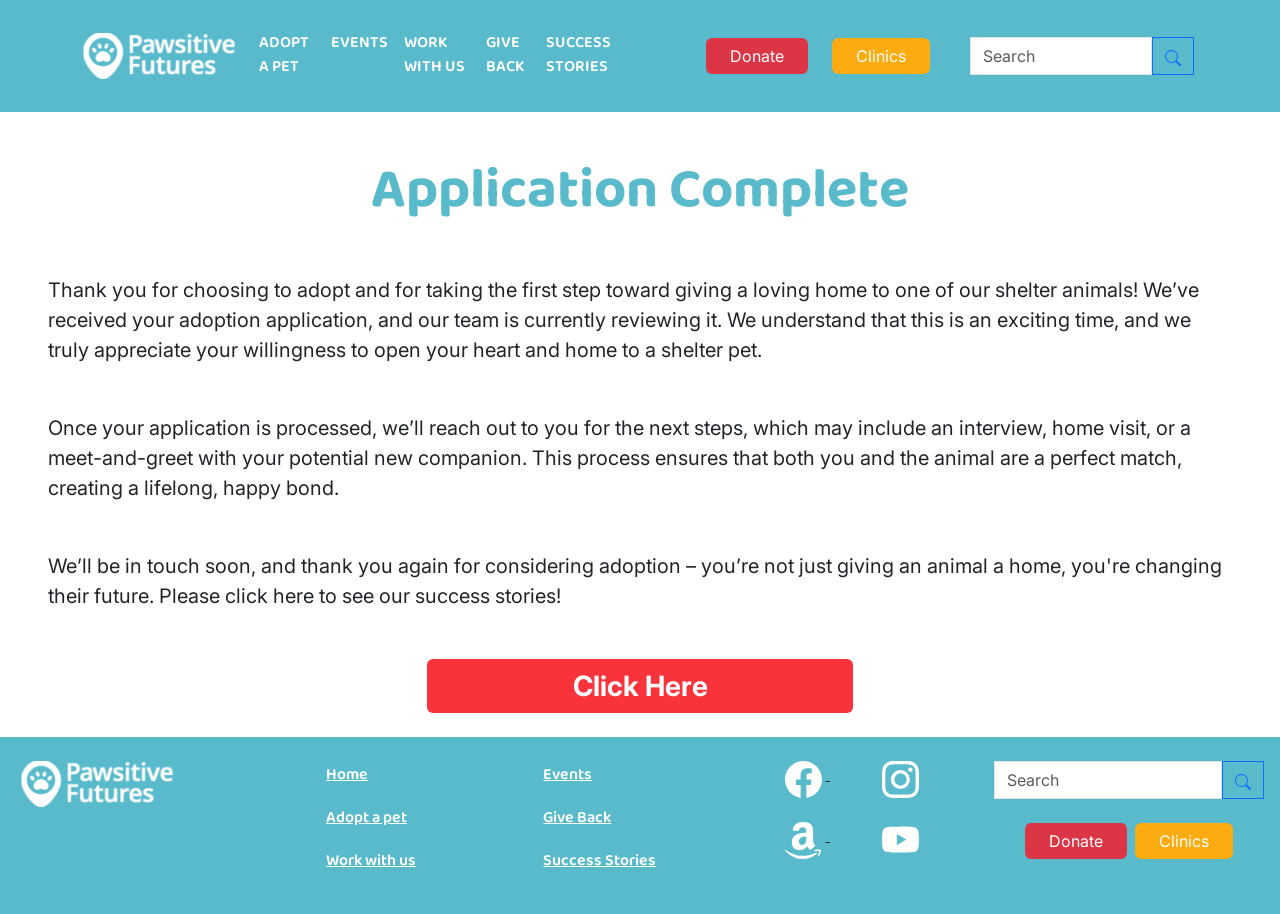
==== acknowledge.html @ 27b20c82 "add picture tag" ====
<!doctype html>
 <head>
    <meta charset="UTF-8" />
    <meta name="viewport" content="width=device-width, initial-scale=1.0" />
    <!-- google fonts -->
    <link rel="preconnect" href="https://fonts.googleapis.com" />
    <link rel="preconnect" href="https://fonts.gstatic.com" crossorigin />
    <link href="https://fonts.googleapis.com/css2?family=Inter:ital,opsz,wght@0,14..32,100..900;1,14..32,100..900&family=Karla:ital,wght@0,200..800;1,200..800&family=Lato:ital,wght@0,100;0,300;0,400;0,700;0,900;1,100;1,300;1,400;1,700;1,900&display=swap" rel="stylesheet"/>
    <link rel="preconnect" href="https://fonts.googleapis.com" />
    <link rel="preconnect" href="https://fonts.gstatic.com" crossorigin />
    <link href="https://fonts.googleapis.com/css2?family=Baloo+Bhaijaan+2:wght@400..800&family=Inter:ital,opsz,wght@0,14..32,100..900;1,14..32,100..900&family=Karla:ital,wght@0,200..800;1,200..800&family=Lato:ital,wght@0,100;0,300;0,400;0,700;0,900;1,100;1,300;1,400;1,700;1,900&display=swap"
      rel="stylesheet"/>
    <!-- bootstrap -->
    <link href="https://cdn.jsdelivr.net/npm/bootstrap@5.3.8/dist/css/bootstrap.min.css"
      rel="stylesheet"
      integrity="sha384-sRIl4kxILFvY47J16cr9ZwB07vP4J8+LH7qKQnuqkuIAvNWLzeN8tE5YBujZqJLB"
      crossorigin="anonymous"/>
       <!-- hover css -->
        <link href="css/hover-min.css" rel="stylesheet">
    <!-- custom css -->
    <link rel="stylesheet" href="./css/main.css" />
    <title>Cat Legault - Pawsitive Futures Final</title>
  </head>
  <body>
    <!-- MAIN HEADER -->
    <header class="bg-primary overflow-x-hidden text-white w-100">
      <div class="skip-links">
        <a href="#navbar" class="skip">Skip to nav</a>
        <a href="#main" class="skip">Skip to main content</a>
      </div>
      <nav class="navbar navbar-expand-lg p-0">
        <div class="bg-primary px-0 container-xl">
          <a class="navbar-logo ms-0" href="index.html">
            <img src="./images/logo.svg" alt="Pawsitive Futures logo" />
          </a>
          <button
            class="navbar-toggler"
            type="button"
            data-bs-toggle="collapse"
            data-bs-target="#navbarSupportedContent"
            aria-controls="navbarSupportedContent"
            aria-expanded="false"
            aria-label="Toggle navigation">
            <span class="navbar-toggler-icon"></span>
          </button>
          <div class="collapse navbar-collapse" id="navbarSupportedContent">
            <ul class="navbar-nav mt-4 ps-3 pb-4 mb-lg-0">
              <li class="nav-item">
                <a class="nav-link fs-6 fw-semibold font-monospace text-white" href="adopt.html">ADOPT A PET</a>
              </li>
              <li class="nav-item">
                <a class="nav-link fs-6 fw-semibold font-monospace text-white" href="#">EVENTS</a>
              </li>
              <li class="nav-item">
                <a class="nav-link fs-6 fw-semibold font-monospace text-white" href="#">WORK WITH US</a>
              </li>
              <li class="nav-item">
                <a class="nav-link fs-6 fw-semibold font-monospace text-white" href="#">GIVE BACK</a>
              </li>
              <li class="nav-item">
                <a class="nav-link fs-6 fw-semibold font-monospace text-white" href="#">SUCCESS STORIES</a>
              </li>
            </ul>
            <div class="d-flex flex-row-reverse ms-4 ps-5 me-4">
           <a href="#" class="hvr-fade px-4 btn border-0 btn-danger">Donate</a>
           </div>
           <div class="d-flex flex-row-reverse me-4">
           <a href="#" class="hvr-fade px-4 btn border-0 btn-secondary">Clinics</a>
           </div>
            <form class="d-flex ms-3 me-3 pb-3 pt-3" role="search">
              <input
                class="form-control rounded-0"
                type="search"
                placeholder="Search"
                aria-label="Search"/>
              <button class="btn btn-outline-primary rounded-0" type="submit">
                 <svg xmlns="http://www.w3.org/2000/svg" width="16" height="16" fill="currentColor" class="bi bi-search" viewBox="0 0 16 16">
                  <path d="M11.742 10.344a6.5 6.5 0 1 0-1.397 1.398h-.001q.044.06.098.115l3.85 3.85a1 1 0 0 0 1.415-1.414l-3.85-3.85a1 1 0 0 0-.115-.1zM12 6.5a5.5 5.5 0 1 1-11 0 5.5 5.5 0 0 1 11 0"/>
                </svg>
              </button>
            </form>
          </div>
        </div>
      </nav>
    </header>
    <!-- acknowledgment content -->
    <main>
      <div>
        <h2 class="title mt-5 text-center display-4 font-monospace text-primary fw-bold">Application Complete</h2>
        <p class="m-5 fs-5">Thank you for choosing to adopt and for taking the first step toward giving a loving home to one of our shelter animals! We’ve received your adoption application, and our team is currently reviewing it. We understand that this is an exciting time, and we truly appreciate your willingness to open your heart and home to a shelter pet.</p>

        <p class="m-5 fs-5">Once your application is processed, we’ll reach out to you for the next steps, which may include an interview, home visit, or a meet-and-greet with your potential new companion. This process ensures that both you and the animal are a perfect match, creating a lifelong, happy bond.</p>
        <p class="m-5 fs-5">We’ll be in touch soon, and thank you again for considering adoption – you’re not just giving an animal a home, you're changing their future. Please click here to see our success stories!</p>
          <a href="index.html" class="hvr-grow btn mt-5 border-0 bg-danger fs-3 fw-bold text-white d-grid gap-2 col-4 mx-auto">Click Here</a>
       </div>
    </main>
    <!-- footer -->
    <footer class="bg-primary text-center text-lg-start mt-4">
  <!-- Section: Links  -->
  <section class="footer-area">
      <div class="row mt-3">
        <!-- Grid column -->
        <div class="col-md-3 col-lg-4 col-xl-3 mx-auto mb-4 mt-4">
          <!-- Content -->
           <a class="navbar-logo pt-4 ms-2" href="index.html">
            <img src="./images/logo.svg" alt="Pawsitive Futures logo" />
          </a>
        </div>

        <div class="col-md-2 col-lg-2 col-xl-2 mx-auto mb-4 mt-4 text-white">
          <p>
            <a href="index.html" class="text-reset font-monospace fw-semibold">Home</a>
          </p>
          <p>
            <a href="adopt.html" class="text-reset font-monospace fw-semibold">Adopt a pet</a>
          </p>
          <p>
            <a href="#" class="text-reset font-monospace fw-semibold">Work with us</a>
          </p>
        </div>

        <div class="col-md-3 col-lg-2 col-xl-2 mx-auto mb-4 mt-4 text-white">
          <p>
            <a href="#" class="text-reset font-monospace fw-semibold">Events</a>
          </p>
          <p>
            <a href="#" class="text-reset font-monospace fw-semibold">Give Back</a>
          </p>
          <p>
            <a href="#" class="text-reset font-monospace fw-semibold">Success Stories</a>
          </p>
        </div>
        <div class="d-grid col-md-1 col-lg-2 col-xl-2 p-2 gap-2">
          <div class="col-12">
            <a href="https://www.facebook.com/" class="ms-4 me-4 text-reset">
             <svg xmlns="http://www.w3.org/2000/svg" width="45" height="45" fill="white" class="bi bi-facebook mt-2 mb-2 pt-2" viewBox="0 0 16 16">
              <path d="M16 8.049c0-4.446-3.582-8.05-8-8.05C3.58 0-.002 3.603-.002 8.05c0 4.017 2.926 7.347 6.75 7.951v-5.625h-2.03V8.05H6.75V6.275c0-2.017 1.195-3.131 3.022-3.131.876 0 1.791.157 1.791.157v1.98h-1.009c-.993 0-1.303.621-1.303 1.258v1.51h2.218l-.354 2.326H9.25V16c3.824-.604 6.75-3.934 6.75-7.951"/>
            </svg>
            </a>
            <a href="https://www.instagram.com/pet/" class="ms-4 me-4 text-reset">
              <svg xmlns="http://www.w3.org/2000/svg" width="45" height="45" fill="white" class="bi bi-instagram mt-2 mb-2 pt-2" viewBox="0 0 16 16">
                <path d="M8 0C5.829 0 5.556.01 4.703.048 3.85.088 3.269.222 2.76.42a3.9 3.9 0 0 0-1.417.923A3.9 3.9 0 0 0 .42 2.76C.222 3.268.087 3.85.048 4.7.01 5.555 0 5.827 0 8.001c0 2.172.01 2.444.048 3.297.04.852.174 1.433.372 1.942.205.526.478.972.923 1.417.444.445.89.719 1.416.923.51.198 1.09.333 1.942.372C5.555 15.99 5.827 16 8 16s2.444-.01 3.298-.048c.851-.04 1.434-.174 1.943-.372a3.9 3.9 0 0 0 1.416-.923c.445-.445.718-.891.923-1.417.197-.509.332-1.09.372-1.942C15.99 10.445 16 10.173 16 8s-.01-2.445-.048-3.299c-.04-.851-.175-1.433-.372-1.941a3.9 3.9 0 0 0-.923-1.417A3.9 3.9 0 0 0 13.24.42c-.51-.198-1.092-.333-1.943-.372C10.443.01 10.172 0 7.998 0zm-.717 1.442h.718c2.136 0 2.389.007 3.232.046.78.035 1.204.166 1.486.275.373.145.64.319.92.599s.453.546.598.92c.11.281.24.705.275 1.485.039.843.047 1.096.047 3.231s-.008 2.389-.047 3.232c-.035.78-.166 1.203-.275 1.485a2.5 2.5 0 0 1-.599.919c-.28.28-.546.453-.92.598-.28.11-.704.24-1.485.276-.843.038-1.096.047-3.232.047s-2.39-.009-3.233-.047c-.78-.036-1.203-.166-1.485-.276a2.5 2.5 0 0 1-.92-.598 2.5 2.5 0 0 1-.6-.92c-.109-.281-.24-.705-.275-1.485-.038-.843-.046-1.096-.046-3.233s.008-2.388.046-3.231c.036-.78.166-1.204.276-1.486.145-.373.319-.64.599-.92s.546-.453.92-.598c.282-.11.705-.24 1.485-.276.738-.034 1.024-.044 2.515-.045zm4.988 1.328a.96.96 0 1 0 0 1.92.96.96 0 0 0 0-1.92m-4.27 1.122a4.109 4.109 0 1 0 0 8.217 4.109 4.109 0 0 0 0-8.217m0 1.441a2.667 2.667 0 1 1 0 5.334 2.667 2.667 0 0 1 0-5.334"/>
              </svg>
            </a>
            <a href="https://www.amazon.ca/s?k=pet+toys&crid=2GHB1IJ9Z56TM&sprefix=pet+toys%2Caps%2C236&ref=nb_sb_noss_1" class="ms-4 me-4 text-reset">
              <svg xmlns="http://www.w3.org/2000/svg" width="45" height="45" fill="white" class="bi bi-amazon mt-2 mb-2 pt-2" viewBox="0 0 16 16">
                <path d="M10.813 11.968c.157.083.36.074.5-.05l.005.005a90 90 0 0 1 1.623-1.405c.173-.143.143-.372.006-.563l-.125-.17c-.345-.465-.673-.906-.673-1.791v-3.3l.001-.335c.008-1.265.014-2.421-.933-3.305C10.404.274 9.06 0 8.03 0 6.017 0 3.77.75 3.296 3.24c-.047.264.143.404.316.443l2.054.22c.19-.009.33-.196.366-.387.176-.857.896-1.271 1.703-1.271.435 0 .929.16 1.188.55.264.39.26.91.257 1.376v.432q-.3.033-.621.065c-1.113.114-2.397.246-3.36.67C3.873 5.91 2.94 7.08 2.94 8.798c0 2.2 1.387 3.298 3.168 3.298 1.506 0 2.328-.354 3.489-1.54l.167.246c.274.405.456.675 1.047 1.166ZM6.03 8.431C6.03 6.627 7.647 6.3 9.177 6.3v.57c.001.776.002 1.434-.396 2.133-.336.595-.87.961-1.465.961-.812 0-1.286-.619-1.286-1.533M.435 12.174c2.629 1.603 6.698 4.084 13.183.997.28-.116.475.078.199.431C13.538 13.96 11.312 16 7.57 16 3.832 16 .968 13.446.094 12.386c-.24-.275.036-.4.199-.299z"/>
                <path d="M13.828 11.943c.567-.07 1.468-.027 1.645.204.135.176-.004.966-.233 1.533-.23.563-.572.961-.762 1.115s-.333.094-.23-.137c.105-.23.684-1.663.455-1.963-.213-.278-1.177-.177-1.625-.13l-.09.009q-.142.013-.233.024c-.193.021-.245.027-.274-.032-.074-.209.779-.556 1.347-.623"/>
              </svg>
            </a>
            <a href="https://www.youtube.com/watch?v=Ap3ukbO_KZo" class="ms-4 me-4 text-reset">
              <svg xmlns="http://www.w3.org/2000/svg" width="45" height="45" fill="white" class="bi bi-youtube mt-2 mb-2 pt-2" viewBox="0 0 16 16">
                <path d="M8.051 1.999h.089c.822.003 4.987.033 6.11.335a2.01 2.01 0 0 1 1.415 1.42c.101.38.172.883.22 1.402l.01.104.022.26.008.104c.065.914.073 1.77.074 1.957v.075c-.001.194-.01 1.108-.082 2.06l-.008.105-.009.104c-.05.572-.124 1.14-.235 1.558a2.01 2.01 0 0 1-1.415 1.42c-1.16.312-5.569.334-6.18.335h-.142c-.309 0-1.587-.006-2.927-.052l-.17-.006-.087-.004-.171-.007-.171-.007c-1.11-.049-2.167-.128-2.654-.26a2.01 2.01 0 0 1-1.415-1.419c-.111-.417-.185-.986-.235-1.558L.09 9.82l-.008-.104A31 31 0 0 1 0 7.68v-.123c.002-.215.01-.958.064-1.778l.007-.103.003-.052.008-.104.022-.26.01-.104c.048-.519.119-1.023.22-1.402a2.01 2.01 0 0 1 1.415-1.42c.487-.13 1.544-.21 2.654-.26l.17-.007.172-.006.086-.003.171-.007A100 100 0 0 1 7.858 2zM6.4 5.209v4.818l4.157-2.408z"/>
              </svg>
            </a>
          </div>
          <!-- Right -->
        </div>
        <div class="col-md-4 col-lg-3 col-xl-3 mx-auto mb-md-0 mb-4">
          <!-- Links -->
          <form class="d-flex mt-4 ms-3 me-3" role="search">
              <input
                class="form-control rounded-0"
                type="search"
                placeholder="Search"
                aria-label="Search"/>
              <button class="btn btn-outline-primary rounded-0" type="submit">
                 <svg xmlns="http://www.w3.org/2000/svg" width="16" height="16" fill="currentColor" class="bi bi-search" viewBox="0 0 16 16">
                  <path d="M11.742 10.344a6.5 6.5 0 1 0-1.397 1.398h-.001q.044.06.098.115l3.85 3.85a1 1 0 0 0 1.415-1.414l-3.85-3.85a1 1 0 0 0-.115-.1zM12 6.5a5.5 5.5 0 1 1-11 0 5.5 5.5 0 0 1 11 0"/>
                </svg>
              </button>
            </form>
             </ul>
            <div class="d-flex justify-content-center mt-4 gap-2">
           <a href="#" class="hvr-fade px-4 btn border-0 btn-danger">Donate</a>
           <a href="#" class="hvr-fade px-4 btn border-0 btn-secondary">Clinics</a>
        </div>
      </div>
    </div>
  </section>
</footer>
</body>
</html>
---- css/main.css ----
:root {
  --bs-primary: #59bacc;
  --bs-primary-rgb: 89, 186, 204;
  --bs-secondary: #fcab10;
  --bs-subtle: #ddd8ba;
  --bs-secondary-rgb: 252, 171, 16;
  --bs-danger: #f8333c;
  --bs-danger-rgb: 248, 51, 60;
  --bs-body-font-family: "Inter", sans-serif;
  --bs-font-monospace: "Baloo Bhaijaan 2", sans-serif;
}

html,
body {
  max-width: 100%;
  overflow-x: hidden;
}

.skip-links {
  position: absolute;
  left: -10000px;
  top: auto;
  width: 1px;
  height: 1px;
  overflow: hidden;
}

.skip-links:focus {
  position: static;
  width: auto;
  height: auto;
}

.adopt {
  background: url(../images/adopt-banner.jpg) no-repeat center;
  background-size: cover;
}

.home-banner {
  background: url(../images/home-banner.jpg) no-repeat center;
  background-size: cover;
}

.btn-secondary {
  --bs-btn-bg: var(--bs-secondary);
}

.adopt-main {
  background: url(../images/adopt-main.jpg) no-repeat center;
  background-size: cover;
}

.footer-area {
  background-color: var(--bs-primary);
}

.navbar {
  background-color: var(--bs-primary);
}

.img-wrapper {
  width: 100%;
  display: flex;
  justify-content: center;
}

.card-pets img {
  width: 100%;
}

.hvr-hollow {
  display: inline-block;
  vertical-align: middle;
  -webkit-transform: perspective(1px) translateZ(0);
  transform: perspective(1px) translateZ(0);
  box-shadow: 0 0 1px rgba(0, 0, 0, 0);
  -webkit-transition-duration: 0.3s;
  transition-duration: 0.3s;
  -webkit-transition-property: background;
  transition-property: background;
  box-shadow:
    inset 0 0 0 4px #fcab10,
    0 0 1px rgba(0, 0, 0, 0);
}
.hvr-hollow:hover,
.hvr-hollow:focus,
.hvr-hollow:active {
  background-color: #fcab10;
  color: white;
}

.hvr-grow {
  display: inline-block;
  vertical-align: middle;
  transform: translateZ(0);
  box-shadow: 0 0 1px rgba(0, 0, 0, 0);
  backface-visibility: hidden;
  -moz-osx-font-smoothing: grayscale;
  transition-duration: 0.3s;
  transition-property: transform;
}

.hvr-grow:hover,
.hvr-grow:focus,
.hvr-grow:active {
  transform: scale(1.1);
  background-color: #b91f26;
}

.hvr-pop {
  display: inline-block;
  vertical-align: middle;
  -webkit-transform: perspective(1px) translateZ(0);
  transform: perspective(1px) translateZ(0);
  box-shadow: 0 0 1px rgba(0, 0, 0, 0);
}
.hvr-pop:hover,
.hvr-pop:focus,
.hvr-pop:active {
  -webkit-animation-name: hvr-pop;
  animation-name: hvr-pop;
  -webkit-animation-duration: 0.3s;
  animation-duration: 0.3s;
  -webkit-animation-timing-function: linear;
  animation-timing-function: linear;
  -webkit-animation-iteration-count: 1;
  animation-iteration-count: 1;
  background-color: #d98d00;
}

/* Pop */
@-webkit-keyframes hvr-pop {
  50% {
    -webkit-transform: scale(1.2);
    transform: scale(1.2);
  }
}
@keyframes hvr-pop {
  50% {
    -webkit-transform: scale(1.2);
    transform: scale(1.2);
  }
}

/* Fade */
.hvr-fade {
  display: inline-block;
  vertical-align: middle;
  -webkit-transform: perspective(1px) translateZ(0);
  transform: perspective(1px) translateZ(0);
  box-shadow: 0 0 1px rgba(0, 0, 0, 0);
  overflow: hidden;
  -webkit-transition-duration: 0.3s;
  transition-duration: 0.3s;
  -webkit-transition-property: color, background-color;
  transition-property: color, background-color;
}
.hvr-fade:hover,
.hvr-fade:focus,
.hvr-fade:active {
  background-color: #156978;
  color: white;
}
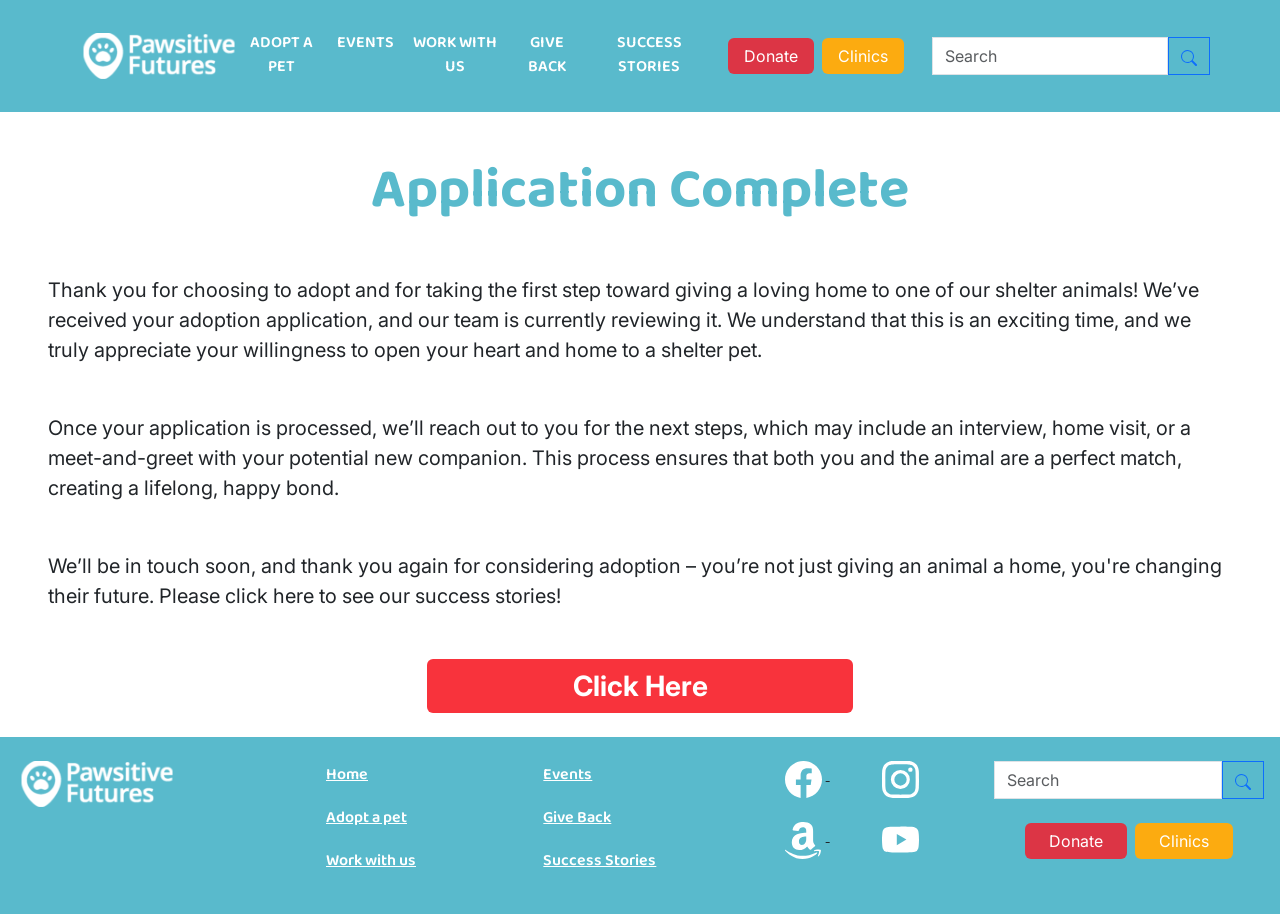
==== commit 6f161ccb: "update header" ====
--- a/acknowledge.html
+++ b/acknowledge.html
@@ -23,7 +23,7 @@
   </head>
   <body>
     <!-- MAIN HEADER -->
-    <header class="bg-primary overflow-x-hidden text-white w-100">
+   <header class="bg-primary overflow-x-hidden text-white w-100">
       <div class="skip-links">
         <a href="#navbar" class="skip">Skip to nav</a>
         <a href="#main" class="skip">Skip to main content</a>
@@ -43,31 +43,33 @@
             aria-label="Toggle navigation">
             <span class="navbar-toggler-icon"></span>
           </button>
-          <div class="collapse navbar-collapse" id="navbarSupportedContent">
-            <ul class="navbar-nav mt-4 ps-3 pb-4 mb-lg-0">
+          <div class="collapse navbar-collapse text-center fs-6" id="navbarSupportedContent">
+            <ul class="navbar-nav mt-4 pb-4 mb-lg-0">
               <li class="nav-item">
-                <a class="nav-link fs-6 fw-semibold font-monospace text-white" href="adopt.html">ADOPT A PET</a>
+                <a class="nav-link fw-semibold font-monospace text-white" href="adopt.html">ADOPT A PET</a>
               </li>
               <li class="nav-item">
-                <a class="nav-link fs-6 fw-semibold font-monospace text-white" href="#">EVENTS</a>
+                <a class="nav-link fw-semibold font-monospace text-white" href="#">EVENTS</a>
               </li>
               <li class="nav-item">
-                <a class="nav-link fs-6 fw-semibold font-monospace text-white" href="#">WORK WITH US</a>
+                <a class="nav-link fw-semibold font-monospace text-white" href="#">WORK WITH US</a>
               </li>
               <li class="nav-item">
-                <a class="nav-link fs-6 fw-semibold font-monospace text-white" href="#">GIVE BACK</a>
+                <a class="nav-link fw-semibold font-monospace text-white" href="#">GIVE BACK</a>
               </li>
               <li class="nav-item">
-                <a class="nav-link fs-6 fw-semibold font-monospace text-white" href="#">SUCCESS STORIES</a>
+                <a class="nav-link fw-semibold font-monospace text-white" href="#">SUCCESS STORIES</a>
               </li>
             </ul>
-            <div class="d-flex flex-row-reverse ms-4 ps-5 me-4">
-           <a href="#" class="hvr-fade px-4 btn border-0 btn-danger">Donate</a>
+            <div class="col buttons d-flex ms-3 me-1 gap-2">
+            <div class="flex-row-reverse">
+            <a href="#" class="hvr-fade px-3 btn border-0 btn-danger">Donate</a>
+            </div>
+            <div class="flex-row-reverse me-4">
+            <a href="#" class="hvr-fade px-3 btn border-0 btn-secondary">Clinics</a>
+            </div>
            </div>
-           <div class="d-flex flex-row-reverse me-4">
-           <a href="#" class="hvr-fade px-4 btn border-0 btn-secondary">Clinics</a>
-           </div>
-            <form class="d-flex ms-3 me-3 pb-3 pt-3" role="search">
+            <form class="d-flex pb-3 pt-3" role="search">
               <input
                 class="form-control rounded-0"
                 type="search"
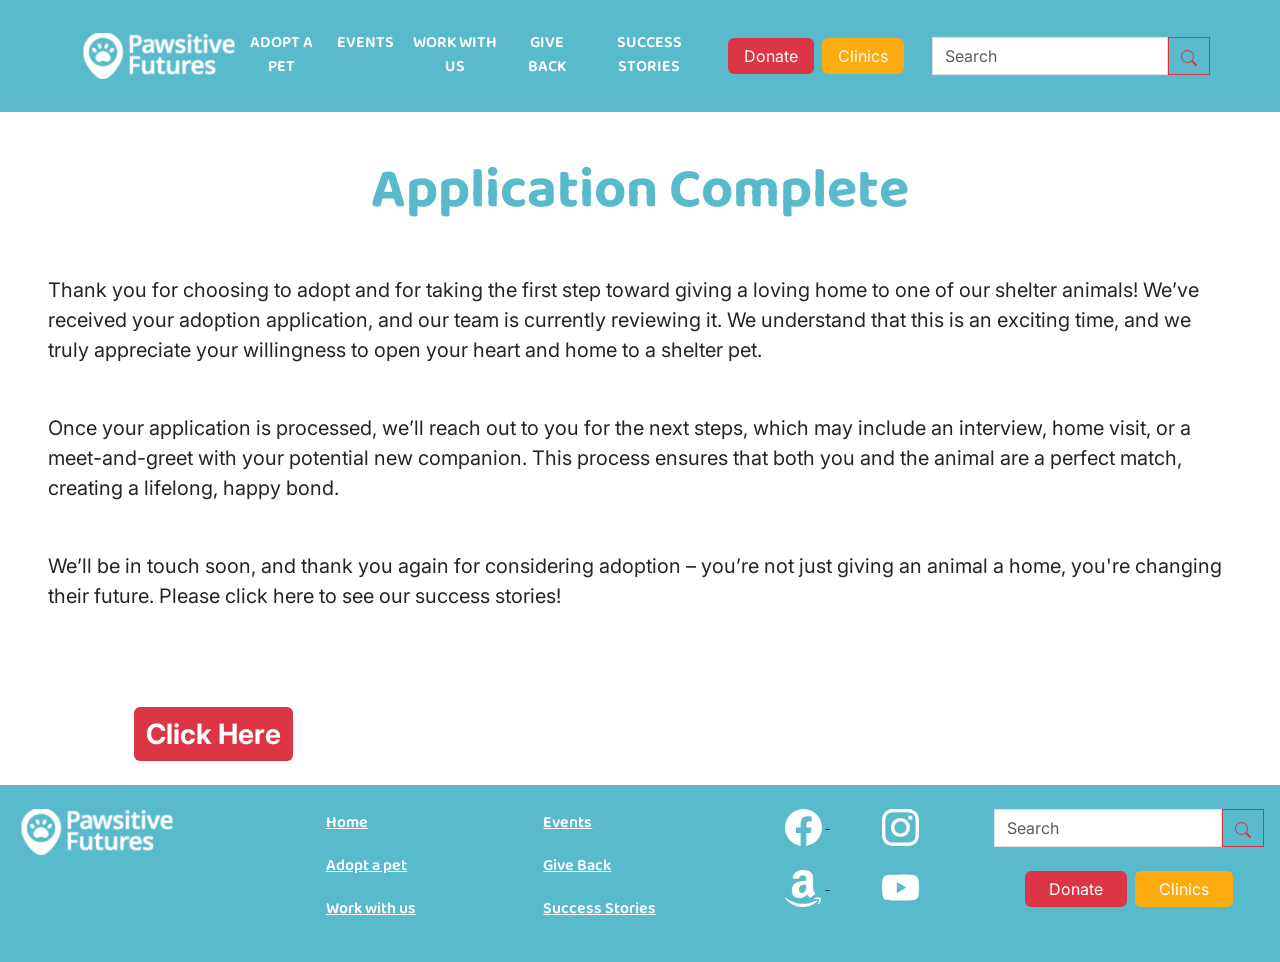
==== commit 8efd2188: "update header and footer" ====
--- a/acknowledge.html
+++ b/acknowledge.html
@@ -1,110 +1,115 @@
 <!doctype html>
- <head>
-    <meta charset="UTF-8" />
-    <meta name="viewport" content="width=device-width, initial-scale=1.0" />
-    <!-- google fonts -->
-    <link rel="preconnect" href="https://fonts.googleapis.com" />
-    <link rel="preconnect" href="https://fonts.gstatic.com" crossorigin />
-    <link href="https://fonts.googleapis.com/css2?family=Inter:ital,opsz,wght@0,14..32,100..900;1,14..32,100..900&family=Karla:ital,wght@0,200..800;1,200..800&family=Lato:ital,wght@0,100;0,300;0,400;0,700;0,900;1,100;1,300;1,400;1,700;1,900&display=swap" rel="stylesheet"/>
-    <link rel="preconnect" href="https://fonts.googleapis.com" />
-    <link rel="preconnect" href="https://fonts.gstatic.com" crossorigin />
-    <link href="https://fonts.googleapis.com/css2?family=Baloo+Bhaijaan+2:wght@400..800&family=Inter:ital,opsz,wght@0,14..32,100..900;1,14..32,100..900&family=Karla:ital,wght@0,200..800;1,200..800&family=Lato:ital,wght@0,100;0,300;0,400;0,700;0,900;1,100;1,300;1,400;1,700;1,900&display=swap"
-      rel="stylesheet"/>
-    <!-- bootstrap -->
-    <link href="https://cdn.jsdelivr.net/npm/bootstrap@5.3.8/dist/css/bootstrap.min.css"
-      rel="stylesheet"
-      integrity="sha384-sRIl4kxILFvY47J16cr9ZwB07vP4J8+LH7qKQnuqkuIAvNWLzeN8tE5YBujZqJLB"
-      crossorigin="anonymous"/>
-       <!-- hover css -->
-        <link href="css/hover-min.css" rel="stylesheet">
-    <!-- custom css -->
-    <link rel="stylesheet" href="./css/main.css" />
-    <title>Cat Legault - Pawsitive Futures Final</title>
-  </head>
-  <body>
-    <!-- MAIN HEADER -->
-   <header class="bg-primary overflow-x-hidden text-white w-100">
-      <div class="skip-links">
-        <a href="#navbar" class="skip">Skip to nav</a>
-        <a href="#main" class="skip">Skip to main content</a>
-      </div>
-      <nav class="navbar navbar-expand-lg p-0">
-        <div class="bg-primary px-0 container-xl">
-          <a class="navbar-logo ms-0" href="index.html">
-            <img src="./images/logo.svg" alt="Pawsitive Futures logo" />
-          </a>
-          <button
-            class="navbar-toggler"
-            type="button"
-            data-bs-toggle="collapse"
-            data-bs-target="#navbarSupportedContent"
-            aria-controls="navbarSupportedContent"
-            aria-expanded="false"
-            aria-label="Toggle navigation">
-            <span class="navbar-toggler-icon"></span>
-          </button>
-          <div class="collapse navbar-collapse text-center fs-6" id="navbarSupportedContent">
-            <ul class="navbar-nav mt-4 pb-4 mb-lg-0">
-              <li class="nav-item">
-                <a class="nav-link fw-semibold font-monospace text-white" href="adopt.html">ADOPT A PET</a>
-              </li>
-              <li class="nav-item">
-                <a class="nav-link fw-semibold font-monospace text-white" href="#">EVENTS</a>
-              </li>
-              <li class="nav-item">
-                <a class="nav-link fw-semibold font-monospace text-white" href="#">WORK WITH US</a>
-              </li>
-              <li class="nav-item">
-                <a class="nav-link fw-semibold font-monospace text-white" href="#">GIVE BACK</a>
-              </li>
-              <li class="nav-item">
-                <a class="nav-link fw-semibold font-monospace text-white" href="#">SUCCESS STORIES</a>
-              </li>
-            </ul>
-            <div class="col buttons d-flex ms-3 me-1 gap-2">
+
+<head>
+  <meta charset="UTF-8" />
+  <meta name="viewport" content="width=device-width, initial-scale=1.0" />
+  <!-- google fonts -->
+  <link rel="preconnect" href="https://fonts.googleapis.com" />
+  <link rel="preconnect" href="https://fonts.gstatic.com" crossorigin />
+  <link
+    href="https://fonts.googleapis.com/css2?family=Inter:ital,opsz,wght@0,14..32,100..900;1,14..32,100..900&family=Karla:ital,wght@0,200..800;1,200..800&family=Lato:ital,wght@0,100;0,300;0,400;0,700;0,900;1,100;1,300;1,400;1,700;1,900&display=swap"
+    rel="stylesheet" />
+  <link rel="preconnect" href="https://fonts.googleapis.com" />
+  <link rel="preconnect" href="https://fonts.gstatic.com" crossorigin />
+  <link
+    href="https://fonts.googleapis.com/css2?family=Baloo+Bhaijaan+2:wght@400..800&family=Inter:ital,opsz,wght@0,14..32,100..900;1,14..32,100..900&family=Karla:ital,wght@0,200..800;1,200..800&family=Lato:ital,wght@0,100;0,300;0,400;0,700;0,900;1,100;1,300;1,400;1,700;1,900&display=swap"
+    rel="stylesheet" />
+  <!-- bootstrap -->
+  <link href="https://cdn.jsdelivr.net/npm/bootstrap@5.3.8/dist/css/bootstrap.min.css" rel="stylesheet"
+    integrity="sha384-sRIl4kxILFvY47J16cr9ZwB07vP4J8+LH7qKQnuqkuIAvNWLzeN8tE5YBujZqJLB" crossorigin="anonymous" />
+  <!-- hover css -->
+  <link href="css/hover-min.css" rel="stylesheet">
+  <!-- custom css -->
+  <link rel="stylesheet" href="./css/main.css" />
+  <title>Cat Legault - Pawsitive Futures Final</title>
+</head>
+
+<body>
+  <!-- MAIN HEADER -->
+  <header class="bg-primary overflow-x-hidden text-white w-100">
+    <div class="skip-links">
+      <a href="#navbar" class="skip">Skip to nav</a>
+      <a href="#maincontent" class="skip">Skip to main content</a>
+      <a href="#footer" class="skip">Skip to Footer</a>
+    </div>
+    <nav id="navbar" class="navbar navbar-expand-lg p-0">
+      <div class="bg-primary px-0 container-xl">
+        <a class="navbar-logo ms-0" href="index.html">
+          <img src="./images/logo.svg" alt="Pawsitive Futures logo" />
+        </a>
+        <button class="navbar-toggler" type="button" data-bs-toggle="collapse" data-bs-target="#navbarSupportedContent"
+          aria-controls="navbarSupportedContent" aria-expanded="false" aria-label="Toggle navigation">
+          <span class="navbar-toggler-icon"></span>
+        </button>
+        <div class="collapse navbar-collapse text-center fs-6" id="navbarSupportedContent">
+          <ul class="navbar-nav mt-4 pb-4 mb-lg-0">
+            <li class="nav-item">
+              <a class="nav-link fw-semibold font-monospace text-white" href="adopt.html">ADOPT A PET</a>
+            </li>
+            <li class="nav-item">
+              <a class="nav-link fw-semibold font-monospace text-white" href="#">EVENTS</a>
+            </li>
+            <li class="nav-item">
+              <a class="nav-link fw-semibold font-monospace text-white" href="#">WORK WITH US</a>
+            </li>
+            <li class="nav-item">
+              <a class="nav-link fw-semibold font-monospace text-white" href="#">GIVE BACK</a>
+            </li>
+            <li class="nav-item">
+              <a class="nav-link fw-semibold font-monospace text-white" href="#">SUCCESS STORIES</a>
+            </li>
+          </ul>
+          <div class="col buttons justify-content-center d-flex ms-3 me-1 gap-2">
             <div class="flex-row-reverse">
-            <a href="#" class="hvr-fade px-3 btn border-0 btn-danger">Donate</a>
+              <a href="#" class="hvr-fade px-3 btn border-0 btn-danger">Donate</a>
             </div>
             <div class="flex-row-reverse me-4">
-            <a href="#" class="hvr-fade px-3 btn border-0 btn-secondary">Clinics</a>
+              <a href="#" class="hvr-fade px-3 btn border-0 btn-secondary">Clinics</a>
             </div>
-           </div>
-            <form class="d-flex pb-3 pt-3" role="search">
-              <input
-                class="form-control rounded-0"
-                type="search"
-                placeholder="Search"
-                aria-label="Search"/>
-              <button class="btn btn-outline-primary rounded-0" type="submit">
-                 <svg xmlns="http://www.w3.org/2000/svg" width="16" height="16" fill="currentColor" class="bi bi-search" viewBox="0 0 16 16">
-                  <path d="M11.742 10.344a6.5 6.5 0 1 0-1.397 1.398h-.001q.044.06.098.115l3.85 3.85a1 1 0 0 0 1.415-1.414l-3.85-3.85a1 1 0 0 0-.115-.1zM12 6.5a5.5 5.5 0 1 1-11 0 5.5 5.5 0 0 1 11 0"/>
-                </svg>
-              </button>
-            </form>
           </div>
+          <form class="d-flex pb-3 pt-3" role="search">
+            <input class="form-control rounded-0" type="search" placeholder="Search" aria-label="Search" />
+            <button class="btn btn-outline-danger rounded-0" type="submit">
+              <svg xmlns="http://www.w3.org/2000/svg" width="16" height="16" fill="currentColor" class="bi bi-search"
+                viewBox="0 0 16 16">
+                <path
+                  d="M11.742 10.344a6.5 6.5 0 1 0-1.397 1.398h-.001q.044.06.098.115l3.85 3.85a1 1 0 0 0 1.415-1.414l-3.85-3.85a1 1 0 0 0-.115-.1zM12 6.5a5.5 5.5 0 1 1-11 0 5.5 5.5 0 0 1 11 0" />
+              </svg>
+            </button>
+          </form>
         </div>
-      </nav>
-    </header>
-    <!-- acknowledgment content -->
-    <main>
-      <div>
-        <h2 class="title mt-5 text-center display-4 font-monospace text-primary fw-bold">Application Complete</h2>
-        <p class="m-5 fs-5">Thank you for choosing to adopt and for taking the first step toward giving a loving home to one of our shelter animals! We’ve received your adoption application, and our team is currently reviewing it. We understand that this is an exciting time, and we truly appreciate your willingness to open your heart and home to a shelter pet.</p>
+      </div>
+    </nav>
+  </header>
+  <!-- acknowledgment content -->
+  <main id="maincontent">
+    <div>
+      <h2 class="title mt-5 text-center display-4 font-monospace text-primary fw-bold">Application Complete</h2>
+      <p class="m-5 fs-5">Thank you for choosing to adopt and for taking the first step toward giving a loving home to
+        one of our shelter animals! We’ve received your adoption application, and our team is currently reviewing it. We
+        understand that this is an exciting time, and we truly appreciate your willingness to open your heart and home
+        to a shelter pet.</p>
 
-        <p class="m-5 fs-5">Once your application is processed, we’ll reach out to you for the next steps, which may include an interview, home visit, or a meet-and-greet with your potential new companion. This process ensures that both you and the animal are a perfect match, creating a lifelong, happy bond.</p>
-        <p class="m-5 fs-5">We’ll be in touch soon, and thank you again for considering adoption – you’re not just giving an animal a home, you're changing their future. Please click here to see our success stories!</p>
-          <a href="index.html" class="hvr-grow btn mt-5 border-0 bg-danger fs-3 fw-bold text-white d-grid gap-2 col-4 mx-auto">Click Here</a>
-       </div>
-    </main>
-    <!-- footer -->
-    <footer class="bg-primary text-center text-lg-start mt-4">
-  <!-- Section: Links  -->
-  <section class="footer-area">
+      <p class="m-5 fs-5">Once your application is processed, we’ll reach out to you for the next steps, which may
+        include an interview, home visit, or a meet-and-greet with your potential new companion. This process ensures
+        that both you and the animal are a perfect match, creating a lifelong, happy bond.</p>
+      <p class="m-5 fs-5">We’ll be in touch soon, and thank you again for considering adoption – you’re not just giving
+        an animal a home, you're changing their future. Please click here to see our success stories!</p>
+      <div class="d-grid gap-2 col-4">
+        <a href="index.html" class="hvr-grow btn mt-5 border-0 btn-danger fs-3 fw-bold text-white mx-auto">Click
+          Here</a>
+      </div>
+    </div>
+  </main>
+  <!-- footer -->
+  <footer id="footer" class="bg-primary text-center text-lg-start mt-4">
+    <!-- Section: Links  -->
+    <section class="footer-area">
       <div class="row mt-3">
         <!-- Grid column -->
         <div class="col-md-3 col-lg-4 col-xl-3 mx-auto mb-4 mt-4">
           <!-- Content -->
-           <a class="navbar-logo pt-4 ms-2" href="index.html">
+          <a class="navbar-logo pt-4 ms-2" href="index.html">
             <img src="./images/logo.svg" alt="Pawsitive Futures logo" />
           </a>
         </div>
@@ -135,24 +140,34 @@
         <div class="d-grid col-md-1 col-lg-2 col-xl-2 p-2 gap-2">
           <div class="col-12">
             <a href="https://www.facebook.com/" class="ms-4 me-4 text-reset">
-             <svg xmlns="http://www.w3.org/2000/svg" width="45" height="45" fill="white" class="bi bi-facebook mt-2 mb-2 pt-2" viewBox="0 0 16 16">
-              <path d="M16 8.049c0-4.446-3.582-8.05-8-8.05C3.58 0-.002 3.603-.002 8.05c0 4.017 2.926 7.347 6.75 7.951v-5.625h-2.03V8.05H6.75V6.275c0-2.017 1.195-3.131 3.022-3.131.876 0 1.791.157 1.791.157v1.98h-1.009c-.993 0-1.303.621-1.303 1.258v1.51h2.218l-.354 2.326H9.25V16c3.824-.604 6.75-3.934 6.75-7.951"/>
-            </svg>
+              <svg xmlns="http://www.w3.org/2000/svg" width="45" height="45" fill="white"
+                class="bi bi-facebook mt-2 mb-2 pt-2" viewBox="0 0 16 16">
+                <path
+                  d="M16 8.049c0-4.446-3.582-8.05-8-8.05C3.58 0-.002 3.603-.002 8.05c0 4.017 2.926 7.347 6.75 7.951v-5.625h-2.03V8.05H6.75V6.275c0-2.017 1.195-3.131 3.022-3.131.876 0 1.791.157 1.791.157v1.98h-1.009c-.993 0-1.303.621-1.303 1.258v1.51h2.218l-.354 2.326H9.25V16c3.824-.604 6.75-3.934 6.75-7.951" />
+              </svg>
             </a>
             <a href="https://www.instagram.com/pet/" class="ms-4 me-4 text-reset">
-              <svg xmlns="http://www.w3.org/2000/svg" width="45" height="45" fill="white" class="bi bi-instagram mt-2 mb-2 pt-2" viewBox="0 0 16 16">
-                <path d="M8 0C5.829 0 5.556.01 4.703.048 3.85.088 3.269.222 2.76.42a3.9 3.9 0 0 0-1.417.923A3.9 3.9 0 0 0 .42 2.76C.222 3.268.087 3.85.048 4.7.01 5.555 0 5.827 0 8.001c0 2.172.01 2.444.048 3.297.04.852.174 1.433.372 1.942.205.526.478.972.923 1.417.444.445.89.719 1.416.923.51.198 1.09.333 1.942.372C5.555 15.99 5.827 16 8 16s2.444-.01 3.298-.048c.851-.04 1.434-.174 1.943-.372a3.9 3.9 0 0 0 1.416-.923c.445-.445.718-.891.923-1.417.197-.509.332-1.09.372-1.942C15.99 10.445 16 10.173 16 8s-.01-2.445-.048-3.299c-.04-.851-.175-1.433-.372-1.941a3.9 3.9 0 0 0-.923-1.417A3.9 3.9 0 0 0 13.24.42c-.51-.198-1.092-.333-1.943-.372C10.443.01 10.172 0 7.998 0zm-.717 1.442h.718c2.136 0 2.389.007 3.232.046.78.035 1.204.166 1.486.275.373.145.64.319.92.599s.453.546.598.92c.11.281.24.705.275 1.485.039.843.047 1.096.047 3.231s-.008 2.389-.047 3.232c-.035.78-.166 1.203-.275 1.485a2.5 2.5 0 0 1-.599.919c-.28.28-.546.453-.92.598-.28.11-.704.24-1.485.276-.843.038-1.096.047-3.232.047s-2.39-.009-3.233-.047c-.78-.036-1.203-.166-1.485-.276a2.5 2.5 0 0 1-.92-.598 2.5 2.5 0 0 1-.6-.92c-.109-.281-.24-.705-.275-1.485-.038-.843-.046-1.096-.046-3.233s.008-2.388.046-3.231c.036-.78.166-1.204.276-1.486.145-.373.319-.64.599-.92s.546-.453.92-.598c.282-.11.705-.24 1.485-.276.738-.034 1.024-.044 2.515-.045zm4.988 1.328a.96.96 0 1 0 0 1.92.96.96 0 0 0 0-1.92m-4.27 1.122a4.109 4.109 0 1 0 0 8.217 4.109 4.109 0 0 0 0-8.217m0 1.441a2.667 2.667 0 1 1 0 5.334 2.667 2.667 0 0 1 0-5.334"/>
+              <svg xmlns="http://www.w3.org/2000/svg" width="45" height="45" fill="white"
+                class="bi bi-instagram mt-2 mb-2 pt-2" viewBox="0 0 16 16">
+                <path
+                  d="M8 0C5.829 0 5.556.01 4.703.048 3.85.088 3.269.222 2.76.42a3.9 3.9 0 0 0-1.417.923A3.9 3.9 0 0 0 .42 2.76C.222 3.268.087 3.85.048 4.7.01 5.555 0 5.827 0 8.001c0 2.172.01 2.444.048 3.297.04.852.174 1.433.372 1.942.205.526.478.972.923 1.417.444.445.89.719 1.416.923.51.198 1.09.333 1.942.372C5.555 15.99 5.827 16 8 16s2.444-.01 3.298-.048c.851-.04 1.434-.174 1.943-.372a3.9 3.9 0 0 0 1.416-.923c.445-.445.718-.891.923-1.417.197-.509.332-1.09.372-1.942C15.99 10.445 16 10.173 16 8s-.01-2.445-.048-3.299c-.04-.851-.175-1.433-.372-1.941a3.9 3.9 0 0 0-.923-1.417A3.9 3.9 0 0 0 13.24.42c-.51-.198-1.092-.333-1.943-.372C10.443.01 10.172 0 7.998 0zm-.717 1.442h.718c2.136 0 2.389.007 3.232.046.78.035 1.204.166 1.486.275.373.145.64.319.92.599s.453.546.598.92c.11.281.24.705.275 1.485.039.843.047 1.096.047 3.231s-.008 2.389-.047 3.232c-.035.78-.166 1.203-.275 1.485a2.5 2.5 0 0 1-.599.919c-.28.28-.546.453-.92.598-.28.11-.704.24-1.485.276-.843.038-1.096.047-3.232.047s-2.39-.009-3.233-.047c-.78-.036-1.203-.166-1.485-.276a2.5 2.5 0 0 1-.92-.598 2.5 2.5 0 0 1-.6-.92c-.109-.281-.24-.705-.275-1.485-.038-.843-.046-1.096-.046-3.233s.008-2.388.046-3.231c.036-.78.166-1.204.276-1.486.145-.373.319-.64.599-.92s.546-.453.92-.598c.282-.11.705-.24 1.485-.276.738-.034 1.024-.044 2.515-.045zm4.988 1.328a.96.96 0 1 0 0 1.92.96.96 0 0 0 0-1.92m-4.27 1.122a4.109 4.109 0 1 0 0 8.217 4.109 4.109 0 0 0 0-8.217m0 1.441a2.667 2.667 0 1 1 0 5.334 2.667 2.667 0 0 1 0-5.334" />
               </svg>
             </a>
-            <a href="https://www.amazon.ca/s?k=pet+toys&crid=2GHB1IJ9Z56TM&sprefix=pet+toys%2Caps%2C236&ref=nb_sb_noss_1" class="ms-4 me-4 text-reset">
-              <svg xmlns="http://www.w3.org/2000/svg" width="45" height="45" fill="white" class="bi bi-amazon mt-2 mb-2 pt-2" viewBox="0 0 16 16">
-                <path d="M10.813 11.968c.157.083.36.074.5-.05l.005.005a90 90 0 0 1 1.623-1.405c.173-.143.143-.372.006-.563l-.125-.17c-.345-.465-.673-.906-.673-1.791v-3.3l.001-.335c.008-1.265.014-2.421-.933-3.305C10.404.274 9.06 0 8.03 0 6.017 0 3.77.75 3.296 3.24c-.047.264.143.404.316.443l2.054.22c.19-.009.33-.196.366-.387.176-.857.896-1.271 1.703-1.271.435 0 .929.16 1.188.55.264.39.26.91.257 1.376v.432q-.3.033-.621.065c-1.113.114-2.397.246-3.36.67C3.873 5.91 2.94 7.08 2.94 8.798c0 2.2 1.387 3.298 3.168 3.298 1.506 0 2.328-.354 3.489-1.54l.167.246c.274.405.456.675 1.047 1.166ZM6.03 8.431C6.03 6.627 7.647 6.3 9.177 6.3v.57c.001.776.002 1.434-.396 2.133-.336.595-.87.961-1.465.961-.812 0-1.286-.619-1.286-1.533M.435 12.174c2.629 1.603 6.698 4.084 13.183.997.28-.116.475.078.199.431C13.538 13.96 11.312 16 7.57 16 3.832 16 .968 13.446.094 12.386c-.24-.275.036-.4.199-.299z"/>
-                <path d="M13.828 11.943c.567-.07 1.468-.027 1.645.204.135.176-.004.966-.233 1.533-.23.563-.572.961-.762 1.115s-.333.094-.23-.137c.105-.23.684-1.663.455-1.963-.213-.278-1.177-.177-1.625-.13l-.09.009q-.142.013-.233.024c-.193.021-.245.027-.274-.032-.074-.209.779-.556 1.347-.623"/>
+            <a href="https://www.amazon.ca/s?k=pet+toys&crid=2GHB1IJ9Z56TM&sprefix=pet+toys%2Caps%2C236&ref=nb_sb_noss_1"
+              class="ms-4 me-4 text-reset">
+              <svg xmlns="http://www.w3.org/2000/svg" width="45" height="45" fill="white"
+                class="bi bi-amazon mt-2 mb-2 pt-2" viewBox="0 0 16 16">
+                <path
+                  d="M10.813 11.968c.157.083.36.074.5-.05l.005.005a90 90 0 0 1 1.623-1.405c.173-.143.143-.372.006-.563l-.125-.17c-.345-.465-.673-.906-.673-1.791v-3.3l.001-.335c.008-1.265.014-2.421-.933-3.305C10.404.274 9.06 0 8.03 0 6.017 0 3.77.75 3.296 3.24c-.047.264.143.404.316.443l2.054.22c.19-.009.33-.196.366-.387.176-.857.896-1.271 1.703-1.271.435 0 .929.16 1.188.55.264.39.26.91.257 1.376v.432q-.3.033-.621.065c-1.113.114-2.397.246-3.36.67C3.873 5.91 2.94 7.08 2.94 8.798c0 2.2 1.387 3.298 3.168 3.298 1.506 0 2.328-.354 3.489-1.54l.167.246c.274.405.456.675 1.047 1.166ZM6.03 8.431C6.03 6.627 7.647 6.3 9.177 6.3v.57c.001.776.002 1.434-.396 2.133-.336.595-.87.961-1.465.961-.812 0-1.286-.619-1.286-1.533M.435 12.174c2.629 1.603 6.698 4.084 13.183.997.28-.116.475.078.199.431C13.538 13.96 11.312 16 7.57 16 3.832 16 .968 13.446.094 12.386c-.24-.275.036-.4.199-.299z" />
+                <path
+                  d="M13.828 11.943c.567-.07 1.468-.027 1.645.204.135.176-.004.966-.233 1.533-.23.563-.572.961-.762 1.115s-.333.094-.23-.137c.105-.23.684-1.663.455-1.963-.213-.278-1.177-.177-1.625-.13l-.09.009q-.142.013-.233.024c-.193.021-.245.027-.274-.032-.074-.209.779-.556 1.347-.623" />
               </svg>
             </a>
             <a href="https://www.youtube.com/watch?v=Ap3ukbO_KZo" class="ms-4 me-4 text-reset">
-              <svg xmlns="http://www.w3.org/2000/svg" width="45" height="45" fill="white" class="bi bi-youtube mt-2 mb-2 pt-2" viewBox="0 0 16 16">
-                <path d="M8.051 1.999h.089c.822.003 4.987.033 6.11.335a2.01 2.01 0 0 1 1.415 1.42c.101.38.172.883.22 1.402l.01.104.022.26.008.104c.065.914.073 1.77.074 1.957v.075c-.001.194-.01 1.108-.082 2.06l-.008.105-.009.104c-.05.572-.124 1.14-.235 1.558a2.01 2.01 0 0 1-1.415 1.42c-1.16.312-5.569.334-6.18.335h-.142c-.309 0-1.587-.006-2.927-.052l-.17-.006-.087-.004-.171-.007-.171-.007c-1.11-.049-2.167-.128-2.654-.26a2.01 2.01 0 0 1-1.415-1.419c-.111-.417-.185-.986-.235-1.558L.09 9.82l-.008-.104A31 31 0 0 1 0 7.68v-.123c.002-.215.01-.958.064-1.778l.007-.103.003-.052.008-.104.022-.26.01-.104c.048-.519.119-1.023.22-1.402a2.01 2.01 0 0 1 1.415-1.42c.487-.13 1.544-.21 2.654-.26l.17-.007.172-.006.086-.003.171-.007A100 100 0 0 1 7.858 2zM6.4 5.209v4.818l4.157-2.408z"/>
+              <svg xmlns="http://www.w3.org/2000/svg" width="45" height="45" fill="white"
+                class="bi bi-youtube mt-2 mb-2 pt-2" viewBox="0 0 16 16">
+                <path
+                  d="M8.051 1.999h.089c.822.003 4.987.033 6.11.335a2.01 2.01 0 0 1 1.415 1.42c.101.38.172.883.22 1.402l.01.104.022.26.008.104c.065.914.073 1.77.074 1.957v.075c-.001.194-.01 1.108-.082 2.06l-.008.105-.009.104c-.05.572-.124 1.14-.235 1.558a2.01 2.01 0 0 1-1.415 1.42c-1.16.312-5.569.334-6.18.335h-.142c-.309 0-1.587-.006-2.927-.052l-.17-.006-.087-.004-.171-.007-.171-.007c-1.11-.049-2.167-.128-2.654-.26a2.01 2.01 0 0 1-1.415-1.419c-.111-.417-.185-.986-.235-1.558L.09 9.82l-.008-.104A31 31 0 0 1 0 7.68v-.123c.002-.215.01-.958.064-1.778l.007-.103.003-.052.008-.104.022-.26.01-.104c.048-.519.119-1.023.22-1.402a2.01 2.01 0 0 1 1.415-1.42c.487-.13 1.544-.21 2.654-.26l.17-.007.172-.006.086-.003.171-.007A100 100 0 0 1 7.858 2zM6.4 5.209v4.818l4.157-2.408z" />
               </svg>
             </a>
           </div>
@@ -161,25 +176,23 @@
         <div class="col-md-4 col-lg-3 col-xl-3 mx-auto mb-md-0 mb-4">
           <!-- Links -->
           <form class="d-flex mt-4 ms-3 me-3" role="search">
-              <input
-                class="form-control rounded-0"
-                type="search"
-                placeholder="Search"
-                aria-label="Search"/>
-              <button class="btn btn-outline-primary rounded-0" type="submit">
-                 <svg xmlns="http://www.w3.org/2000/svg" width="16" height="16" fill="currentColor" class="bi bi-search" viewBox="0 0 16 16">
-                  <path d="M11.742 10.344a6.5 6.5 0 1 0-1.397 1.398h-.001q.044.06.098.115l3.85 3.85a1 1 0 0 0 1.415-1.414l-3.85-3.85a1 1 0 0 0-.115-.1zM12 6.5a5.5 5.5 0 1 1-11 0 5.5 5.5 0 0 1 11 0"/>
-                </svg>
-              </button>
-            </form>
-             </ul>
-            <div class="d-flex justify-content-center mt-4 gap-2">
-           <a href="#" class="hvr-fade px-4 btn border-0 btn-danger">Donate</a>
-           <a href="#" class="hvr-fade px-4 btn border-0 btn-secondary">Clinics</a>
+            <input class="form-control rounded-0" type="search" placeholder="Search" aria-label="Search" />
+            <button class="btn btn-outline-danger rounded-0" type="submit">
+              <svg xmlns="http://www.w3.org/2000/svg" width="16" height="16" fill="currentColor" class="bi bi-search"
+                viewBox="0 0 16 16">
+                <path
+                  d="M11.742 10.344a6.5 6.5 0 1 0-1.397 1.398h-.001q.044.06.098.115l3.85 3.85a1 1 0 0 0 1.415-1.414l-3.85-3.85a1 1 0 0 0-.115-.1zM12 6.5a5.5 5.5 0 1 1-11 0 5.5 5.5 0 0 1 11 0" />
+              </svg>
+            </button>
+          </form>
+          <div class="d-flex justify-content-center mt-4 gap-2">
+            <a href="#" class="hvr-fade px-4 btn border-0 btn-danger">Donate</a>
+            <a href="#" class="hvr-fade px-4 btn border-0 btn-secondary">Clinics</a>
+          </div>
         </div>
       </div>
-    </div>
-  </section>
-</footer>
+    </section>
+  </footer>
 </body>
+
 </html>
--- a/css/main.css
+++ b/css/main.css
@@ -161,3 +161,8 @@
   background-color: #156978;
   color: white;
 }
+
+.mini-gallery img {
+  cursor: pointer;
+  max-width: 100%;
+}
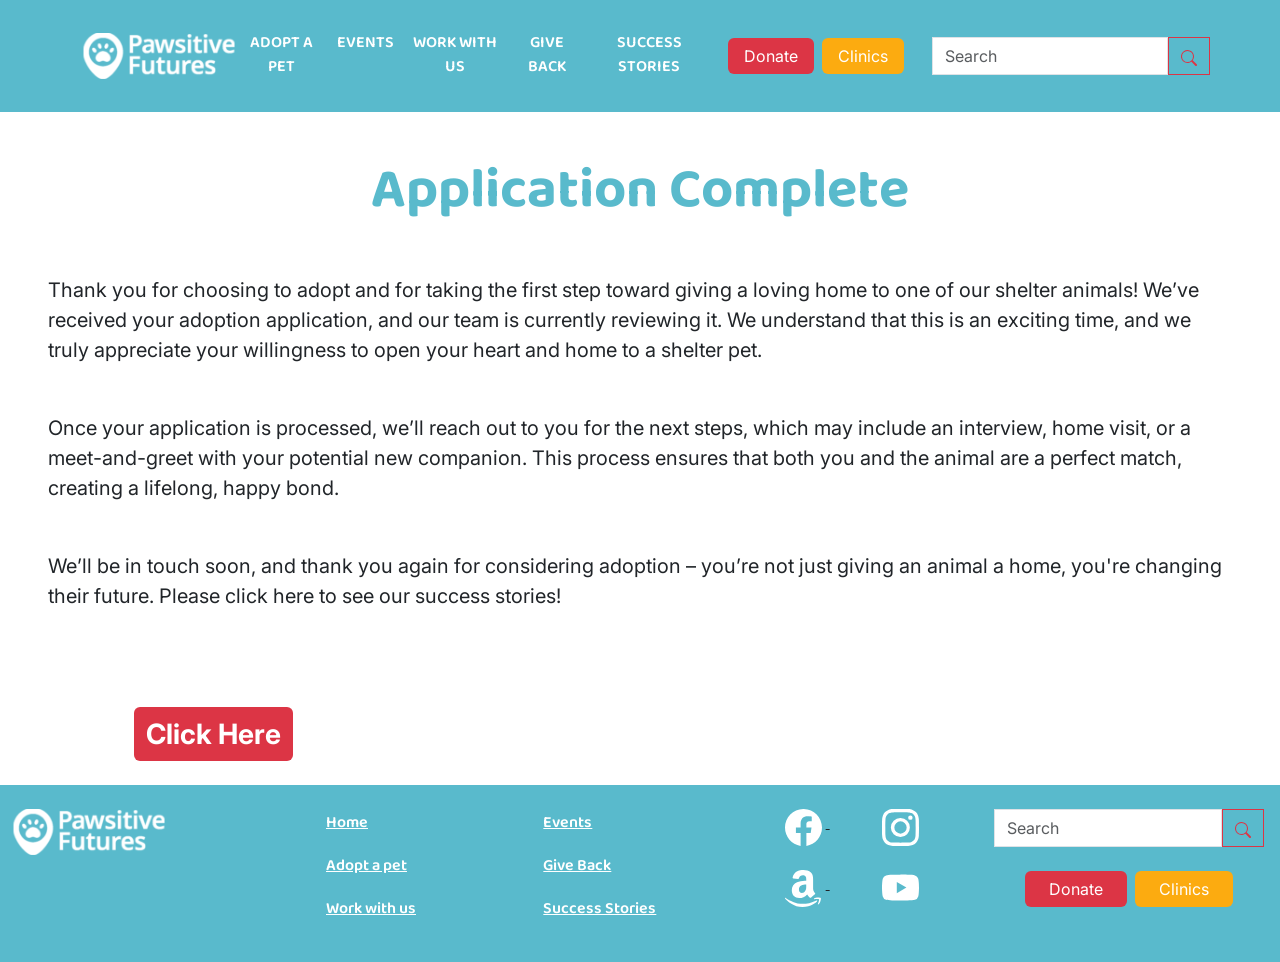
==== commit e7bb9347: "update the alignment of headings" ====
--- a/acknowledge.html
+++ b/acknowledge.html
@@ -1,4 +1,5 @@
-<!doctype html>
+<!DOCTYPE html>
+<html lang="en">
 
 <head>
   <meta charset="UTF-8" />
@@ -34,7 +35,7 @@
     </div>
     <nav id="navbar" class="navbar navbar-expand-lg p-0">
       <div class="bg-primary px-0 container-xl">
-        <a class="navbar-logo ms-0" href="index.html">
+        <a class="navbar-logo ms-0 pt-2 pb-2" href="index.html">
           <img src="./images/logo.svg" alt="Pawsitive Futures logo" />
         </a>
         <button class="navbar-toggler" type="button" data-bs-toggle="collapse" data-bs-target="#navbarSupportedContent"
@@ -84,7 +85,7 @@
   <!-- acknowledgment content -->
   <main id="maincontent">
     <div>
-      <h2 class="title mt-5 text-center display-4 font-monospace text-primary fw-bold">Application Complete</h2>
+      <h1 class="title mt-5 text-center display-4 font-monospace text-primary fw-bold">Application Complete</h1>
       <p class="m-5 fs-5">Thank you for choosing to adopt and for taking the first step toward giving a loving home to
         one of our shelter animals! We’ve received your adoption application, and our team is currently reviewing it. We
         understand that this is an exciting time, and we truly appreciate your willingness to open your heart and home
@@ -109,7 +110,7 @@
         <!-- Grid column -->
         <div class="col-md-3 col-lg-4 col-xl-3 mx-auto mb-4 mt-4">
           <!-- Content -->
-          <a class="navbar-logo pt-4 ms-2" href="index.html">
+          <a class="navbar-logo pt-4 justify-content-center" href="index.html">
             <img src="./images/logo.svg" alt="Pawsitive Futures logo" />
           </a>
         </div>
--- a/css/main.css
+++ b/css/main.css
@@ -18,7 +18,7 @@
 
 .skip-links {
   position: absolute;
-  left: -10000px;
+  left: -100px;
   top: auto;
   width: 1px;
   height: 1px;
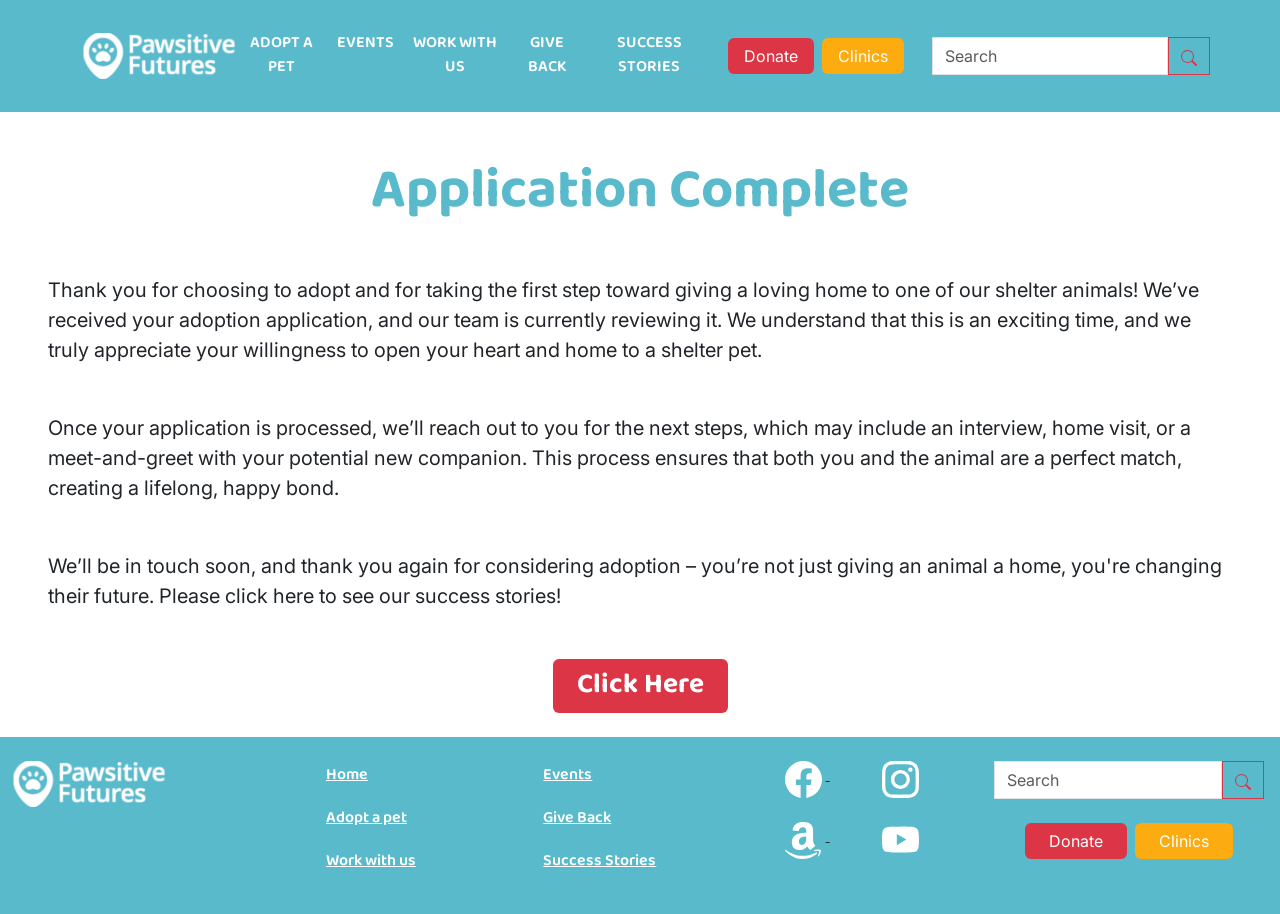
==== commit 14f51906: "update padding and margins" ====
--- a/acknowledge.html
+++ b/acknowledge.html
@@ -96,9 +96,8 @@
         that both you and the animal are a perfect match, creating a lifelong, happy bond.</p>
       <p class="m-5 fs-5">We’ll be in touch soon, and thank you again for considering adoption – you’re not just giving
         an animal a home, you're changing their future. Please click here to see our success stories!</p>
-      <div class="d-grid gap-2 col-4">
-        <a href="index.html" class="hvr-grow btn mt-5 border-0 btn-danger fs-3 fw-bold text-white mx-auto">Click
-          Here</a>
+      <div class="col justify-content-center d-grid mt-4">
+        <a href="index.html" class="hvr-grow px-4 fs-3 font-monospace fw-bold btn border-0 btn-danger">Click Here</a>
       </div>
     </div>
   </main>
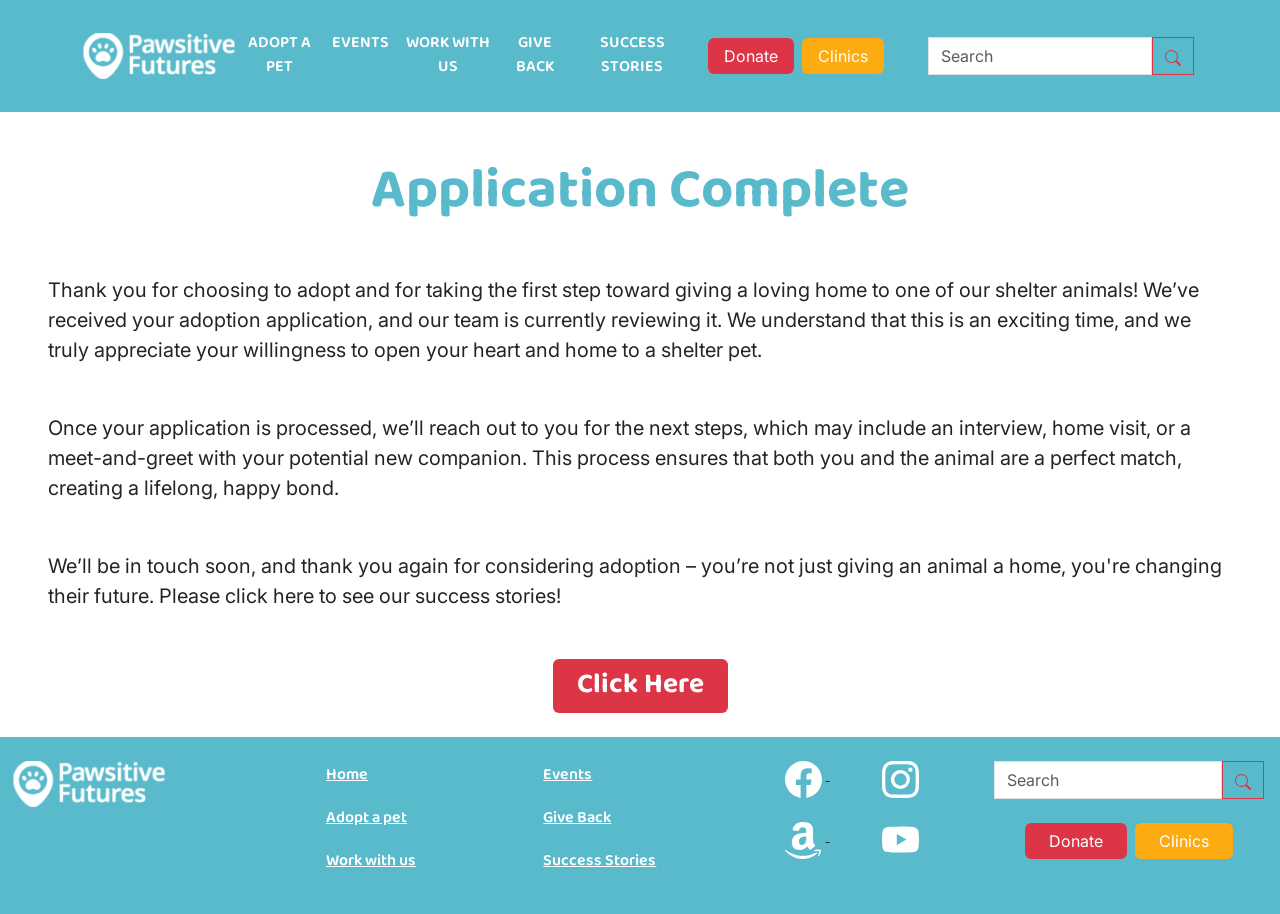
==== commit b64b991a: "add missing bootstrap to two htmls" ====
--- a/acknowledge.html
+++ b/acknowledge.html
@@ -38,8 +38,9 @@
         <a class="navbar-logo ms-0 pt-2 pb-2" href="index.html">
           <img src="./images/logo.svg" alt="Pawsitive Futures logo" />
         </a>
-        <button class="navbar-toggler" type="button" data-bs-toggle="collapse" data-bs-target="#navbarSupportedContent"
-          aria-controls="navbarSupportedContent" aria-expanded="false" aria-label="Toggle navigation">
+        <button class="navbar-toggler me-2" type="button" data-bs-toggle="collapse"
+          data-bs-target="#navbarSupportedContent" aria-controls="navbarSupportedContent" aria-expanded="false"
+          aria-label="Toggle navigation">
           <span class="navbar-toggler-icon"></span>
         </button>
         <div class="collapse navbar-collapse text-center fs-6" id="navbarSupportedContent">
@@ -68,7 +69,7 @@
               <a href="#" class="hvr-fade px-3 btn border-0 btn-secondary">Clinics</a>
             </div>
           </div>
-          <form class="d-flex pb-3 pt-3" role="search">
+          <form class="d-flex pb-3 pt-3 mx-3" role="search">
             <input class="form-control rounded-0" type="search" placeholder="Search" aria-label="Search" />
             <button class="btn btn-outline-danger rounded-0" type="submit">
               <svg xmlns="http://www.w3.org/2000/svg" width="16" height="16" fill="currentColor" class="bi bi-search"
@@ -193,6 +194,10 @@
       </div>
     </section>
   </footer>
+  <!-- bootstrap script-->
+  <script src="https://cdn.jsdelivr.net/npm/bootstrap@5.3.8/dist/js/bootstrap.bundle.min.js"
+    integrity="sha384-FKyoEForCGlyvwx9Hj09JcYn3nv7wiPVlz7YYwJrWVcXK/BmnVDxM+D2scQbITxI"
+    crossorigin="anonymous"></script>
 </body>
 
 </html>
